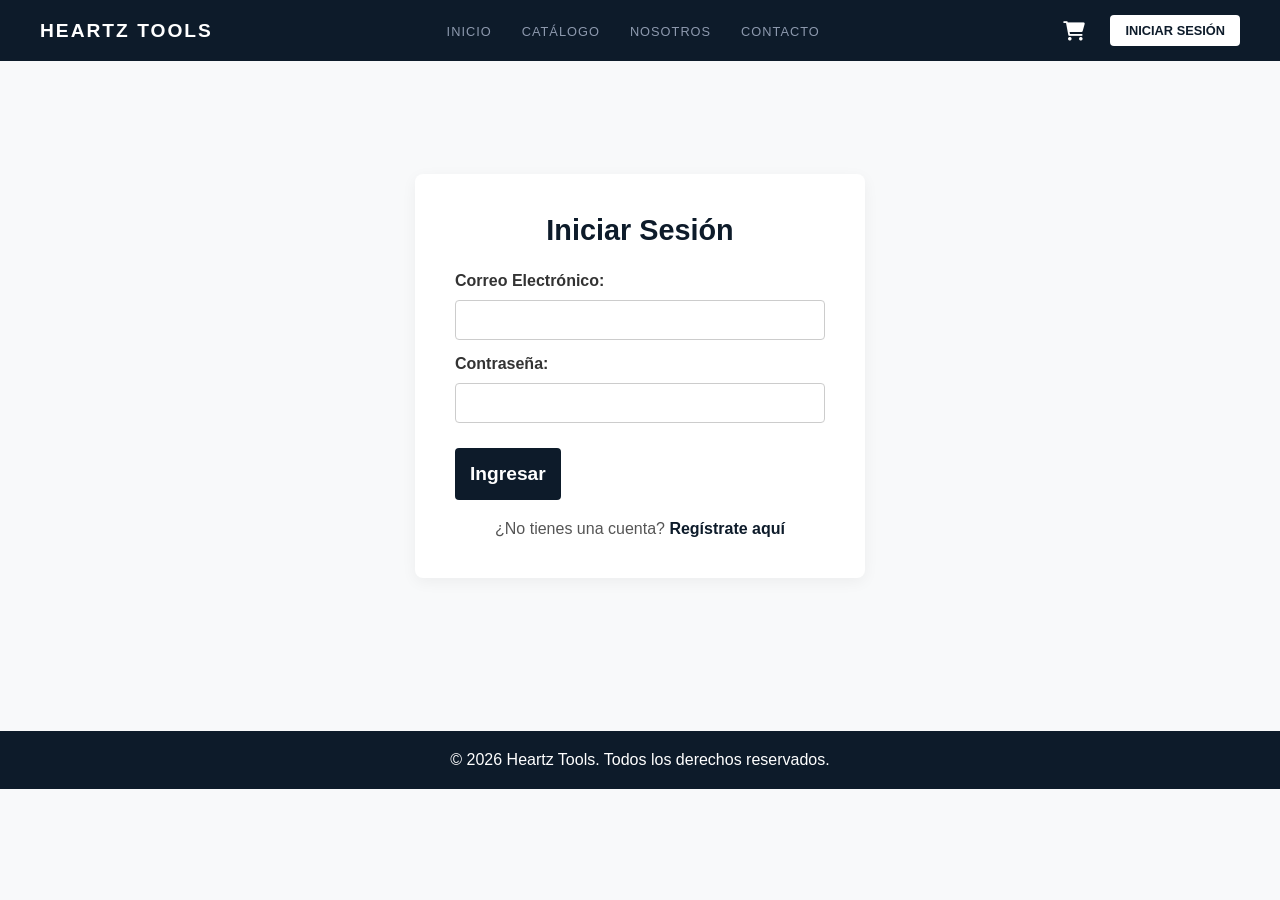
==== admin.html @ 6ed3fba1 "agregué admin de la web" ====
<!DOCTYPE html>
<html lang="es">
<head>
    <meta charset="UTF-8">
    <meta name="viewport" content="width=device-width, initial-scale=1.0">
    <title>Panel de Administración - Heartz Tools</title>
    <link rel="stylesheet" href="assets/css/estilos.css">
    <link rel="stylesheet" href="https://cdnjs.cloudflare.com/ajax/libs/font-awesome/6.0.0/css/all.min.css">
</head>
<body>

    <header>
        <nav class="navbar">
            <div class="logo">HEARTZ TOOLS - ADMIN</div>
            <ul class="nav-links">
                <li><a href="index.html">VER SITIO WEB</a></li>
                <li><a href="#" id="btn-cerrar-sesion-admin" style="color: #ff6b6b;">CERRAR SESIÓN</a></li>
            </ul>
        </nav>
    </header>

    <main class="contenedor-admin">
        <h2>Panel de Gestión de Productos</h2>

        <div class="admin-grid-layout">
            <div class="caja-auth admin-form-box">
                <h3>Agregar Nuevo Producto</h3>
                <form id="form-crear-producto">
                    <div class="grupo-opcion">
                        <label for="admin-titulo">Nombre del Producto:</label>
                        <input type="text" id="admin-titulo" required>
                    </div>

                    <div class="grupo-opcion">
                        <label for="admin-precio">Precio (ej: $150.000):</label>
                        <input type="text" id="admin-precio" required>
                    </div>

                    <div class="grupo-opcion">
                        <label for="admin-imagen">Nombre de la Imagen (ej: bajo-negro.jpg):</label>
                        <input type="text" id="admin-imagen" required>
                    </div>

                    <button type="submit" class="btn-agregar-grande">Publicar en Catálogo</button>
                </form>
            </div>

            <div class="admin-tabla-box">
                <h3>Productos Actuales</h3>
                <div class="tabla-carrito-contenedor">
                    <table class="tabla-carrito">
                        <thead>
                            <tr>
                                <th>Producto</th>
                                <th>Precio</th>
                                <th>Acción</th>
                            </tr>
                        </thead>
                        <tbody id="admin-lista-productos">
                        </tbody>
                    </table>
                </div>
            </div>
        </div>
    </main>

    <footer>
        <p>&copy; 2026 Heartz Tools. Panel de Administración.</p>
    </footer>

    <script src="assets/js/validaciones.js"></script>
</body>
</html>
---- assets/css/estilos.css ----
/* ================= RESET Y CONFIGURACIÓN BASE ================= */
* {
    margin: 0;
    padding: 0;
    box-sizing: border-box;
    font-family: 'Segoe UI', Tahoma, Geneva, Verdana, sans-serif;
}

body {
    background-color: #f8f9fa;
}

/* ================= MENÚ DE NAVEGACIÓN ================= */
.navbar {
    background-color: #0d1b2a; /* Azul oscuro elegante */
    color: white;
    display: flex;
    justify-content: space-between;
    align-items: center;
    padding: 15px 40px;
}

.logo {
    font-weight: 600;
    font-size: 1.2rem;
    letter-spacing: 2px;
}

.nav-links {
    display: flex;
    list-style: none;
    gap: 30px;
}

.nav-links a {
    color: #8d99ae; /* Gris azulado para los links inactivos */
    text-decoration: none;
    font-size: 0.8rem;
    letter-spacing: 1px;
    transition: color 0.3s;
}

.nav-links a:hover {
    color: white;
}

.nav-actions {
    display: flex;
    align-items: center;
    gap: 15px;
}

.cart-btn {
    background: transparent;
    border: 1px solid #8d99ae;
    color: white;
    padding: 8px 12px;
    cursor: pointer;
    transition: 0.3s;
}

.cart-btn:hover {
    background-color: rgba(255,255,255,0.1);
}

.login-btn {
    background: white;
    color: #0d1b2a;
    border: none;
    padding: 9px 20px;
    font-size: 0.8rem;
    font-weight: bold;
    cursor: pointer;
}

/* ================= BANNER PRINCIPAL (HERO - INICIO) ================= */
.hero {
    position: relative;
    height: 450px;
    background: linear-gradient(rgba(13, 27, 42, 0.7), rgba(13, 27, 42, 0.7)), url('../img/fondo-instrumentos.jpg') center/cover;
    display: flex;
    justify-content: space-between;
    align-items: center;
    padding: 0 40px;
    color: white;
}

.hero-content {
    text-align: center;
    flex-grow: 1;
}

.hero h2 {
    font-size: 1.5rem;
    letter-spacing: 3px;
    font-weight: 400;
    margin-bottom: 20px;
}

.carousel-btn {
    background: rgba(255, 255, 255, 0.2);
    border: none;
    color: white;
    width: 45px;
    height: 45px;
    border-radius: 50%;
    cursor: pointer;
    font-size: 1.2rem;
}

.carousel-indicators .dot {
    display: inline-block;
    width: 30px;
    height: 2px;
    background: rgba(255, 255, 255, 0.4);
    margin: 0 5px;
}

.carousel-indicators .dot.active {
    background: white;
}

/* ================= PRODUCTOS DESTACADOS (INICIO) ================= */
.destacados {
    text-align: center;
    padding: 50px 20px;
    background-color: white;
}

.destacados h3 {
    font-size: 1.3rem;
    letter-spacing: 2px;
    color: #333;
    font-weight: 400;
    margin-bottom: 10px;
}

.arrow-down {
    font-size: 1.5rem;
    color: #666;
    margin-bottom: 40px;
}

.grid-productos {
    display: flex;
    justify-content: center;
    gap: 30px;
    max-width: 1100px;
    margin: 0 auto;
}

.producto-card {
    flex: 1;
    height: 350px;
    background-color: #eaeaea; 
    border-radius: 8px;
    overflow: hidden;
    box-shadow: 0 4px 10px rgba(0,0,0,0.1);
}

.producto-card img {
    width: 100%;
    height: 100%;
    object-fit: cover;
    transition: transform 0.3s ease;
}

.producto-card:hover img {
    transform: scale(1.05); 
}

/* ================= PÁGINA DE CATÁLOGO ================= */
.contenedor-catalogo {
    padding: 40px 20px;
    max-width: 1280px;
    margin: 0 auto;
}

.encabezado-catalogo {
    text-align: center;
    margin-bottom: 40px;
    color: #0d1b2a;
}

.encabezado-catalogo h2 {
    font-size: 2rem;
    letter-spacing: 2px;
    margin-bottom: 10px;
}

.grilla-catalogo {
    display: grid;
    gap: 30px;
}

.tarjeta-producto {
    background-color: white;
    border-radius: 8px;
    overflow: hidden;
    box-shadow: 0 4px 15px rgba(0,0,0,0.05);
    transition: transform 0.3s;
    display: flex;
    flex-direction: column;
}

.tarjeta-producto:hover {
    transform: translateY(-5px);
    box-shadow: 0 8px 20px rgba(0,0,0,0.1);
}

.tarjeta-producto img {
    width: 100%;
    height: 250px;
    object-fit: contain; 
    background-color: #f4f4f4;
    padding: 20px;
}

.info-producto {
    padding: 20px;
    text-align: center;
    display: flex;
    flex-direction: column;
    flex-grow: 1;
    justify-content: space-between;
}

.info-producto h3 {
    font-size: 1.1rem;
    color: #333;
    margin-bottom: 10px;
}

.precio {
    font-size: 1.3rem;
    font-weight: bold;
    color: #0d1b2a;
    margin-bottom: 15px;
}

.btn-agregar {
    background-color: #0d1b2a;
    color: white;
    border: none;
    padding: 10px;
    border-radius: 4px;
    cursor: pointer;
    font-weight: bold;
    transition: background-color 0.3s;
}

.btn-agregar:hover {
    background-color: #1a365d;
}

/* ================= MEDIA QUERIES (DISEÑO RESPONSIVE) ================= */
/* Móviles: Desde 360px (1 columna) */
@media (min-width: 360px) {
    .grilla-catalogo {
        grid-template-columns: 1fr;
    }
}

/* Tablets: Desde 768px (2 columnas) */
@media (min-width: 768px) {
    .grilla-catalogo {
        grid-template-columns: repeat(2, 1fr);
    }
    
    .grid-productos {
        flex-direction: row;
    }
}

/* Escritorio: Desde 1280px (4 columnas) */
@media (min-width: 1280px) {
    .grilla-catalogo {
        grid-template-columns: repeat(4, 1fr);
    }
}

/* ================= FOOTER ================= */
footer {
    background-color: #0d1b2a;
    color: white;
    text-align: center;
    padding: 20px;
    margin-top: 40px;
}

.contenedor-contacto {
    padding: 40px 20px;
    max-width: 800px;
    margin: 0 auto;
}

.encabezado-contacto {
    text-align: center;
    margin-bottom: 30px;
    color: #0d1b2a;
}

.encabezado-contacto h2 {
    font-size: 2rem;
    letter-spacing: 2px;
}

.formulario-seccion {
    background-color: white;
    padding: 30px;
    border-radius: 8px;
    box-shadow: 0 4px 15px rgba(0,0,0,0.05);
}

.grupo-input {
    margin-bottom: 20px;
    display: flex;
    flex-direction: column;
}

.grupo-input label {
    margin-bottom: 8px;
    font-weight: bold;
    color: #333;
}

.grupo-input input,
.grupo-input select,
.grupo-input textarea {
    padding: 12px;
    border: 1px solid #ccc;
    border-radius: 4px;
    font-size: 1rem;
}

.btn-enviar {
    background-color: #0d1b2a;
    color: white;
    border: none;
    padding: 15px;
    width: 100%;
    font-size: 1.1rem;
    border-radius: 4px;
    cursor: pointer;
    font-weight: bold;
    transition: background-color 0.3s;
}

.btn-enviar:hover {
    background-color: #1a365d;
}

#caja-errores {
    background-color: #ffebee;
    color: #c62828;
    padding: 15px;
    margin-bottom: 20px;
    border-left: 5px solid #c62828;
    border-radius: 4px;
}

#caja-errores ul {
    margin-left: 20px;
    margin-top: 10px;
}

.oculto {
    display: none;
}

/* ================= PÁGINA NOSOTROS ================= */
.contenedor-nosotros {
    padding: 50px 20px;
    max-width: 1100px;
    margin: 0 auto;
}

.historia-empresa h2 {
    text-align: center;
    color: #0d1b2a;
    margin-bottom: 40px;
    font-size: 2rem;
    letter-spacing: 2px;
}

.contenido-historia {
    display: flex;
    flex-direction: column; /* Apilado en celulares por defecto */
    gap: 40px;
    background-color: white;
    padding: 30px;
    border-radius: 8px;
    box-shadow: 0 4px 15px rgba(0,0,0,0.05);
}

.contenido-historia img {
    width: 100%;
    border-radius: 8px;
    object-fit: cover;
    max-height: 400px;
}

.texto-historia h3 {
    color: #0d1b2a;
    margin-bottom: 20px;
    font-size: 1.3rem;
}

.texto-historia p {
    margin-bottom: 15px;
    line-height: 1.7;
    color: #444;
    font-size: 1.05rem;
}

/* Diseño para Tablets y Computadores (2 columnas) */
@media (min-width: 768px) {
    .contenido-historia {
        flex-direction: row; /* Se pone uno al lado del otro */
        align-items: center;
    }

    .contenido-historia img {
        width: 50%; /* La imagen ocupa la mitad */
    }

    .texto-historia {
        width: 50%; /* El texto ocupa la otra mitad */
    }
}

/* ================= DETALLE DEL PRODUCTO (Aplica para todos los instrumentos) ================= */
.contenedor-detalle {
    padding: 50px 20px;
    max-width: 1100px;
    margin: 0 auto;
}

.vista-producto {
    display: flex;
    flex-direction: column;
    gap: 40px;
    background-color: white;
    padding: 30px;
    border-radius: 8px;
    box-shadow: 0 4px 15px rgba(0,0,0,0.05);
}

.imagen-detalle {
    background-color: #f4f4f4;
    padding: 20px;
    border-radius: 8px;
    text-align: center;
}

.imagen-detalle img {
    max-width: 100%;
    max-height: 400px;
    object-fit: contain;
}

.info-detalle h2 {
    color: #0d1b2a;
    font-size: 2rem;
    margin-bottom: 15px;
}

.precio-detalle {
    font-size: 1.8rem;
    font-weight: bold;
    color: #0d1b2a;
    margin-bottom: 20px;
}

.descripcion {
    color: #555;
    line-height: 1.6;
    margin-bottom: 30px;
    font-size: 1.05rem;
}

.opciones-compra {
    display: flex;
    flex-direction: column;
    gap: 15px;
}

.grupo-opcion label {
    font-weight: bold;
    color: #333;
    display: block;
    margin-bottom: 5px;
}

.grupo-opcion select {
    width: 100%;
    padding: 10px;
    border: 1px solid #ccc;
    border-radius: 4px;
    font-size: 1rem;
}

.btn-agregar-grande {
    background-color: #0d1b2a;
    color: white;
    border: none;
    padding: 15px;
    font-size: 1.2rem;
    border-radius: 4px;
    cursor: pointer;
    font-weight: bold;
    margin-top: 10px;
    transition: background-color 0.3s;
}

.btn-agregar-grande:hover {
    background-color: #1a365d;
}

/* Diseño para Tablets y Computadores (2 columnas) */
@media (min-width: 768px) {
    .vista-producto {
        flex-direction: row;
    }
    
    .imagen-detalle {
        flex: 1;
    }
    
    .info-detalle {
        flex: 1;
    }
}

.contenedor-carrito {
    padding: 40px 20px;
    max-width: 900px;
    margin: 0 auto;
}

.contenedor-carrito h2 {
    text-align: center;
    color: #0d1b2a;
    margin-bottom: 30px;
    font-size: 2rem;
    letter-spacing: 2px;
}

.tabla-carrito-contenedor {
    background-color: white;
    border-radius: 8px;
    box-shadow: 0 4px 15px rgba(0,0,0,0.05);
    overflow-x: auto;
    margin-bottom: 25px;
}

.tabla-carrito {
    width: 100%;
    border-collapse: collapse;
    text-align: left;
}

.tabla-carrito th, 
.tabla-carrito td {
    padding: 15px;
    border-bottom: 1px solid #eee;
}

.tabla-carrito th {
    background-color: #0d1b2a;
    color: white;
    font-weight: bold;
}

.tabla-carrito td {
    color: #333;
}

.btn-eliminar {
    background-color: #ffebee;
    color: #c62828;
    border: none;
    padding: 8px 12px;
    border-radius: 4px;
    cursor: pointer;
    font-weight: bold;
    transition: background-color 0.3s;
}

.btn-eliminar:hover {
    background-color: #ffcdd2;
}

.resumen-carrito {
    background-color: white;
    padding: 25px;
    border-radius: 8px;
    box-shadow: 0 4px 15px rgba(0,0,0,0.05);
    display: flex;
    flex-direction: column;
    gap: 20px;
    align-items: flex-end;
}

.total-container h3 {
    color: #0d1b2a;
    font-size: 1.5rem;
}

.acciones-carrito {
    display: flex;
    gap: 15px;
    width: 100%;
    justify-content: flex-end;
}

.btn-vaciar {
    background-color: #e0e0e0;
    color: #333;
    border: none;
    padding: 12px 20px;
    border-radius: 4px;
    font-size: 1rem;
    cursor: pointer;
    font-weight: bold;
    transition: background-color 0.3s;
}

.btn-vaciar:hover {
    background-color: #bdbdbd;
}

.btn-comprar {
    background-color: #0d1b2a;
    color: white;
    border: none;
    padding: 12px 25px;
    border-radius: 4px;
    font-size: 1rem;
    cursor: pointer;
    font-weight: bold;
    transition: background-color 0.3s;
}

.btn-comprar:hover {
    background-color: #1a365d;
}

@media (max-width: 600px) {
    .acciones-carrito {
        flex-direction: column;
    }
    
    .btn-vaciar, .btn-comprar {
        width: 100%;
    }
}

.cart-btn {
    background: none;
    border: none;
    color: #fff;
    font-size: 1.2rem;
    cursor: pointer;
    text-decoration: none;
    display: inline-flex;
    align-items: center;
    justify-content: center;
    padding: 5px 10px;
}

.cart-btn:hover {
    color: #ccc;
}

.contenedor-auth {
    display: flex;
    justify-content: center;
    align-items: center;
    padding: 50px 20px;
    min-height: 70vh;
}

.caja-auth {
    background-color: white;
    padding: 40px;
    border-radius: 8px;
    box-shadow: 0 4px 15px rgba(0,0,0,0.05);
    width: 100%;
    max-width: 450px;
}

.caja-auth h2 {
    color: #0d1b2a;
    margin-bottom: 25px;
    text-align: center;
    font-size: 1.8rem;
}

.caja-auth input {
    width: 100%;
    padding: 10px;
    border: 1px solid #ccc;
    border-radius: 4px;
    font-size: 1rem;
    margin-top: 5px;
    margin-bottom: 15px;
    box-sizing: border-box;
}

.texto-alternativo {
    text-align: center;
    margin-top: 20px;
    color: #555;
}

.texto-alternativo a {
    color: #0d1b2a;
    font-weight: bold;
    text-decoration: none;
}

.texto-alternativo a:hover {
    text-decoration: underline;
}

.login-btn {
    background-color: #ffffff;
    color: #0d1b2a;
    border: none;
    padding: 8px 15px;
    border-radius: 4px;
    font-weight: bold;
    cursor: pointer;
    transition: background-color 0.3s;
    display: inline-block;
}

.login-btn:hover {
    background-color: #f0f0f0;
}

.contenedor-admin {
    padding: 40px 20px;
    max-width: 1200px;
    margin: 0 auto;
}

.contenedor-admin h2 {
    color: #0d1b2a;
    margin-bottom: 30px;
    text-align: center;
    font-size: 2rem;
}

.admin-grid-layout {
    display: flex;
    flex-direction: column;
    gap: 30px;
}

@media (min-width: 900px) {
    .admin-grid-layout {
        flex-direction: row;
        align-items: flex-start;
    }
    .admin-form-box {
        flex: 1;
    }
    .admin-tabla-box {
        flex: 2;
    }
}

.grid-catalogo {
    display: grid;
    grid-template-columns: repeat(auto-fit, minmax(250px, 1fr));
    gap: 30px;
    max-width: 1100px;
    margin: 0 auto;
}
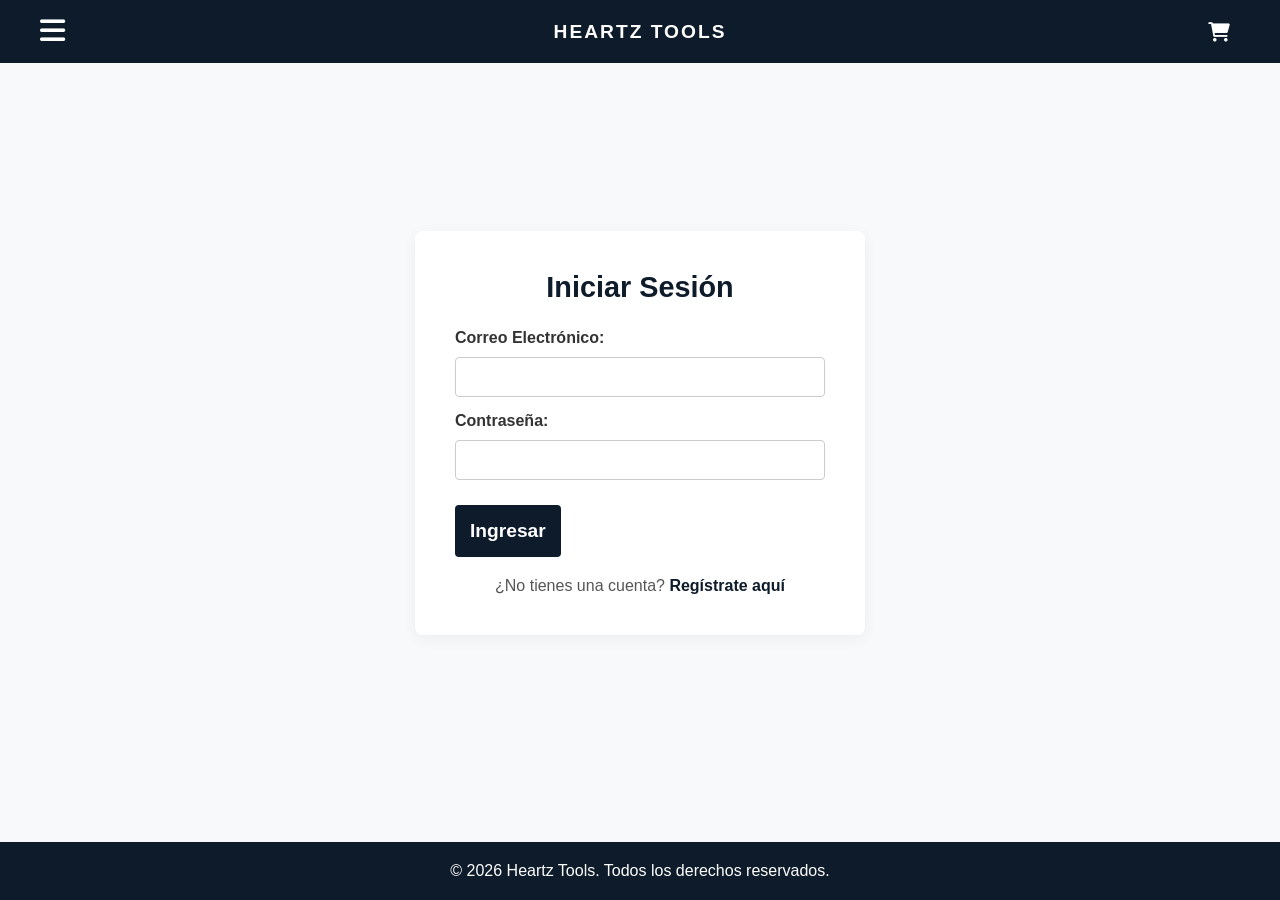
==== commit 84903eaa: "Update Header Se actualizo el header en varios html" ====
--- a/admin.html
+++ b/admin.html
@@ -8,7 +8,6 @@
     <link rel="stylesheet" href="https://cdnjs.cloudflare.com/ajax/libs/font-awesome/6.0.0/css/all.min.css">
 </head>
 <body>
-
     <header>
         <nav class="navbar">
             <div class="logo">HEARTZ TOOLS - ADMIN</div>
@@ -18,10 +17,8 @@
             </ul>
         </nav>
     </header>
-
     <main class="contenedor-admin">
         <h2>Panel de Gestión de Productos</h2>
-
         <div class="admin-grid-layout">
             <div class="caja-auth admin-form-box">
                 <h3>Agregar Nuevo Producto</h3>
@@ -30,21 +27,17 @@
                         <label for="admin-titulo">Nombre del Producto:</label>
                         <input type="text" id="admin-titulo" required>
                     </div>
-
                     <div class="grupo-opcion">
                         <label for="admin-precio">Precio (ej: $150.000):</label>
                         <input type="text" id="admin-precio" required>
                     </div>
-
                     <div class="grupo-opcion">
                         <label for="admin-imagen">Nombre de la Imagen (ej: bajo-negro.jpg):</label>
                         <input type="text" id="admin-imagen" required>
                     </div>
-
                     <button type="submit" class="btn-agregar-grande">Publicar en Catálogo</button>
                 </form>
             </div>
-
             <div class="admin-tabla-box">
                 <h3>Productos Actuales</h3>
                 <div class="tabla-carrito-contenedor">
--- a/assets/css/estilos.css
+++ b/assets/css/estilos.css
@@ -11,32 +11,82 @@
 }
 
 /* ================= MENÚ DE NAVEGACIÓN ================= */
+/* ================= MENÚ DE NAVEGACIÓN ================= */
 .navbar {
-    background-color: #0d1b2a; /* Azul oscuro elegante */
-    color: white;
-    display: flex;
+    background-color: #0d1b2a; 
+    color: white;
+    display: flex;
+    flex-wrap: wrap; /* Permite que los enlaces bajen a la siguiente línea */
     justify-content: space-between;
     align-items: center;
     padding: 15px 40px;
+    position: relative; /* Necesario para centrar el logo perfectamente */
+}
+
+.menu-btn {
+    background: none;
+    border: none;
+    color: white;
+    font-size: 1.8rem;
+    cursor: pointer;
+    transition: color 0.3s;
+}
+
+.menu-btn:hover {
+    color: #8d99ae;
 }
 
 .logo {
+    position: absolute;
+    left: 50%;
+    transform: translateX(-50%); /* Centra el texto de forma exacta */
     font-weight: 600;
     font-size: 1.2rem;
     letter-spacing: 2px;
 }
 
+.nav-actions {
+    display: flex;
+    align-items: center;
+}
+
+.cart-btn {
+    background: transparent;
+    color: white;
+    font-size: 1.2rem;
+    cursor: pointer;
+    text-decoration: none;
+    transition: 0.3s;
+}
+
+.cart-btn:hover {
+    color: #8d99ae;
+}
+
+/* Contenedor de enlaces */
 .nav-links {
-    display: flex;
+    width: 100%;
+    display: none; /* Ocultos por defecto */
+    flex-direction: row; /* Aparecen en fila horizontal */
+    justify-content: center; /* Centrados */
     list-style: none;
     gap: 30px;
+    padding-top: 15px;
+    margin-top: 10px;
+    border-top: 1px solid rgba(255, 255, 255, 0.1); /* Línea divisoria sutil */
+}
+
+/* Esta clase se agregará con JavaScript al hacer clic */
+.nav-links.mostrar {
+    display: flex;
 }
 
 .nav-links a {
-    color: #8d99ae; /* Gris azulado para los links inactivos */
+    color: #8d99ae; 
     text-decoration: none;
-    font-size: 0.8rem;
+    font-size: 0.9rem;
     letter-spacing: 1px;
+    text-transform: uppercase;
     transition: color 0.3s;
 }
 
@@ -44,33 +94,13 @@
     color: white;
 }
 
-.nav-actions {
-    display: flex;
-    align-items: center;
-    gap: 15px;
-}
-
-.cart-btn {
-    background: transparent;
-    border: 1px solid #8d99ae;
-    color: white;
-    padding: 8px 12px;
-    cursor: pointer;
-    transition: 0.3s;
-}
-
-.cart-btn:hover {
-    background-color: rgba(255,255,255,0.1);
-}
-
-.login-btn {
-    background: white;
-    color: #0d1b2a;
-    border: none;
-    padding: 9px 20px;
-    font-size: 0.8rem;
-    font-weight: bold;
-    cursor: pointer;
+/* Hacer que en celulares los enlaces se pongan en columna en lugar de fila */
+@media (max-width: 600px) {
+    .nav-links {
+        flex-direction: column;
+        align-items: center;
+        gap: 15px;
+    }
 }
 
 /* ================= BANNER PRINCIPAL (HERO - INICIO) ================= */
@@ -778,4 +808,15 @@
     gap: 30px;
     max-width: 1100px;
     margin: 0 auto;
+}
+
+body {
+    display: flex;
+    flex-direction: column;
+    min-height: 100vh; /* Ocupa al menos el 100% del alto de la ventana */
+    margin: 0;
+}
+
+main {
+    flex: 1; /* Hace que el contenido principal crezca y empuje el footer al final */
 }
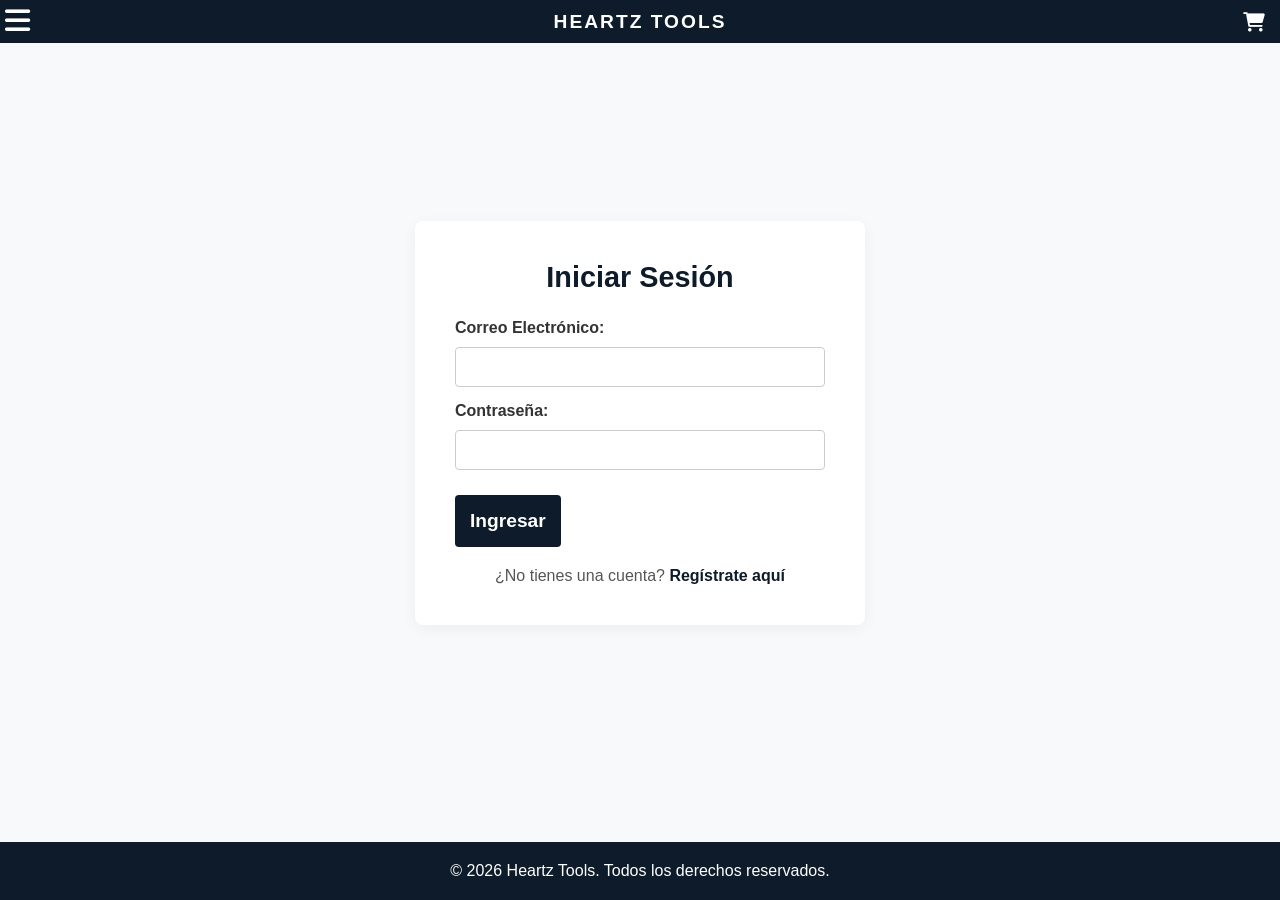
==== commit 3a7a86cf: "final varios cambios arreglos y como version final" ====
--- a/admin.html
+++ b/admin.html
@@ -8,12 +8,31 @@
     <link rel="stylesheet" href="https://cdnjs.cloudflare.com/ajax/libs/font-awesome/6.0.0/css/all.min.css">
 </head>
 <body>
-    <header>
+<header>
         <nav class="navbar">
-            <div class="logo">HEARTZ TOOLS - ADMIN</div>
-            <ul class="nav-links">
-                <li><a href="index.html">VER SITIO WEB</a></li>
-                <li><a href="#" id="btn-cerrar-sesion-admin" style="color: #ff6b6b;">CERRAR SESIÓN</a></li>
+            <!-- Botón Hamburguesa a la izquierda -->
+            <button class="menu-btn" id="btn-menu">
+                <i class="fas fa-bars"></i>
+            </button>
+
+            <!-- Logo centrado que redirige al inicio -->
+            <a href="index.html" class="logo" style="text-decoration: none; color: inherit;">HEARTZ TOOLS PANEL DE ADMINISTRACION</a>
+            
+            <!-- Carrito a la derecha (con el contador preparado) -->
+            <div class="nav-actions">
+                <a href="carrito.html" class="cart-btn" style="position: relative;">
+                    <i class="fas fa-shopping-cart"></i>
+                    <span id="contador-carrito" style="position: absolute; top: -5px; right: -8px; background-color: #ff3b30; color: white; font-size: 0.7rem; font-weight: bold; padding: 2px 6px; border-radius: 50%; display: none;">0</span>
+                </a>
+            </div>
+
+            <!-- Enlaces abajo (ocultos por defecto) -->
+            <ul class="nav-links" id="enlaces-menu">
+                <li><a href="index.html">INICIO</a></li>
+                <li><a href="catalogo.html">CATÁLOGO</a></li> 
+                <li><a href="nosotros.html">NOSOTROS</a></li>
+                <li><a href="contacto.html">CONTACTO</a></li>
+                <li><a href="login.html">INICIAR SESIÓN</a></li>
             </ul>
         </nav>
     </header>
@@ -62,5 +81,19 @@
     </footer>
 
     <script src="assets/js/validaciones.js"></script>
+
+    <!-- Script del Menú Hamburguesa -->
+    <script>
+        const btnMenu = document.getElementById('btn-menu');
+        const enlacesMenu = document.getElementById('enlaces-menu');
+
+        btnMenu.addEventListener('click', () => {
+            enlacesMenu.classList.toggle('mostrar');
+        });
+    </script>
+</body>
+</html>
+
+
 </body>
 </html>
--- a/assets/css/estilos.css
+++ b/assets/css/estilos.css
@@ -21,6 +21,8 @@
     align-items: center;
     padding: 15px 40px;
     position: relative; /* Necesario para centrar el logo perfectamente */
+    flex-shrink: 0;
+    padding: 5px;
 }
 
 .menu-btn {
@@ -30,9 +32,12 @@
     font-size: 1.8rem;
     cursor: pointer;
     transition: color 0.3s;
-}
-
-.menu-btn:hover {
+    flex-shrink: 0;
+}
+
+.menu-btn:hover,
+.menu-btn:focus {
+    outline: none;
     color: #8d99ae;
 }
 
@@ -48,6 +53,7 @@
 .nav-actions {
     display: flex;
     align-items: center;
+    flex-shrink: 0;
 }
 
 .cart-btn {
@@ -121,10 +127,13 @@
 }
 
 .hero h2 {
-    font-size: 1.5rem;
+    font-size: 3.5rem; /* Aumenta el tamaño significativamente */
     letter-spacing: 3px;
-    font-weight: 400;
+    font-weight: 900; /* Letra más gruesa para resaltar el contorno */
     margin-bottom: 20px;
+    color: white; 
+    -webkit-text-stroke: 2px black; /* Agrega el contorno negro sólido */
+    text-shadow: 4px 4px 8px rgba(0, 0, 0, 0.7); /* Sombra para darle profundidad extra */
 }
 
 .carousel-btn {
@@ -477,7 +486,7 @@
 }
 
 .imagen-detalle {
-    background-color: #f4f4f4;
+    background-color: #ffffff;
     padding: 20px;
     border-radius: 8px;
     text-align: center;
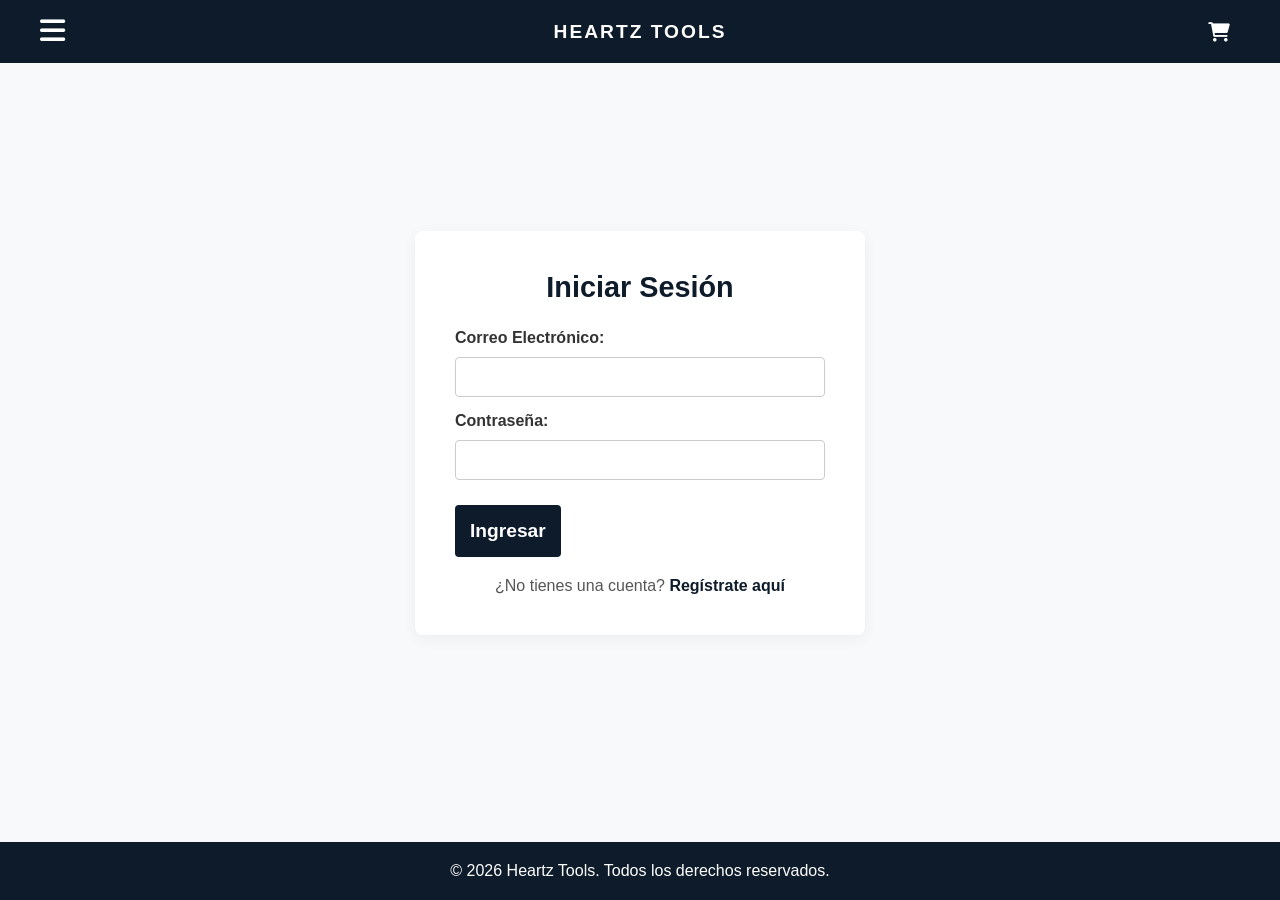
==== commit f022c033: "final Entrega final de la pagina" ====
--- a/admin.html
+++ b/admin.html
@@ -10,15 +10,13 @@
 <body>
 <header>
         <nav class="navbar">
-            <!-- Botón Hamburguesa a la izquierda -->
+            
             <button class="menu-btn" id="btn-menu">
                 <i class="fas fa-bars"></i>
             </button>
 
-            <!-- Logo centrado que redirige al inicio -->
             <a href="index.html" class="logo" style="text-decoration: none; color: inherit;">HEARTZ TOOLS PANEL DE ADMINISTRACION</a>
             
-            <!-- Carrito a la derecha (con el contador preparado) -->
             <div class="nav-actions">
                 <a href="carrito.html" class="cart-btn" style="position: relative;">
                     <i class="fas fa-shopping-cart"></i>
@@ -26,7 +24,6 @@
                 </a>
             </div>
 
-            <!-- Enlaces abajo (ocultos por defecto) -->
             <ul class="nav-links" id="enlaces-menu">
                 <li><a href="index.html">INICIO</a></li>
                 <li><a href="catalogo.html">CATÁLOGO</a></li> 
@@ -82,7 +79,6 @@
 
     <script src="assets/js/validaciones.js"></script>
 
-    <!-- Script del Menú Hamburguesa -->
     <script>
         const btnMenu = document.getElementById('btn-menu');
         const enlacesMenu = document.getElementById('enlaces-menu');
@@ -94,6 +90,5 @@
 </body>
 </html>
 
-
 </body>
 </html>
--- a/assets/css/estilos.css
+++ b/assets/css/estilos.css
@@ -1,4 +1,4 @@
-/* ================= RESET Y CONFIGURACIÓN BASE ================= */
+
 * {
     margin: 0;
     padding: 0;
@@ -10,19 +10,16 @@
     background-color: #f8f9fa;
 }
 
-/* ================= MENÚ DE NAVEGACIÓN ================= */
-/* ================= MENÚ DE NAVEGACIÓN ================= */
 .navbar {
     background-color: #0d1b2a; 
     color: white;
     display: flex;
-    flex-wrap: wrap; /* Permite que los enlaces bajen a la siguiente línea */
+    flex-wrap: wrap; 
     justify-content: space-between;
     align-items: center;
     padding: 15px 40px;
-    position: relative; /* Necesario para centrar el logo perfectamente */
+    position: relative; 
     flex-shrink: 0;
-    padding: 5px;
 }
 
 .menu-btn {
@@ -44,7 +41,7 @@
 .logo {
     position: absolute;
     left: 50%;
-    transform: translateX(-50%); /* Centra el texto de forma exacta */
+    transform: translateX(-50%); 
     font-weight: 600;
     font-size: 1.2rem;
     letter-spacing: 2px;
@@ -69,20 +66,18 @@
     color: #8d99ae;
 }
 
-/* Contenedor de enlaces */
 .nav-links {
     width: 100%;
-    display: none; /* Ocultos por defecto */
-    flex-direction: row; /* Aparecen en fila horizontal */
-    justify-content: center; /* Centrados */
+    display: none; 
+    flex-direction: row; 
+    justify-content: center; 
     list-style: none;
     gap: 30px;
     padding-top: 15px;
     margin-top: 10px;
-    border-top: 1px solid rgba(255, 255, 255, 0.1); /* Línea divisoria sutil */
-}
-
-/* Esta clase se agregará con JavaScript al hacer clic */
+    border-top: 1px solid rgba(255, 255, 255, 0.1); 
+}
+
 .nav-links.mostrar {
     display: flex;
 }
@@ -100,7 +95,6 @@
     color: white;
 }
 
-/* Hacer que en celulares los enlaces se pongan en columna en lugar de fila */
 @media (max-width: 600px) {
     .nav-links {
         flex-direction: column;
@@ -109,7 +103,6 @@
     }
 }
 
-/* ================= BANNER PRINCIPAL (HERO - INICIO) ================= */
 .hero {
     position: relative;
     height: 450px;
@@ -127,13 +120,13 @@
 }
 
 .hero h2 {
-    font-size: 3.5rem; /* Aumenta el tamaño significativamente */
+    font-size: 3.5rem; 
     letter-spacing: 3px;
-    font-weight: 900; /* Letra más gruesa para resaltar el contorno */
+    font-weight: 900; 
     margin-bottom: 20px;
     color: white; 
-    -webkit-text-stroke: 2px black; /* Agrega el contorno negro sólido */
-    text-shadow: 4px 4px 8px rgba(0, 0, 0, 0.7); /* Sombra para darle profundidad extra */
+    -webkit-text-stroke: 2px black; 
+    text-shadow: 4px 4px 8px rgba(0, 0, 0, 0.7); 
 }
 
 .carousel-btn {
@@ -159,7 +152,6 @@
     background: white;
 }
 
-/* ================= PRODUCTOS DESTACADOS (INICIO) ================= */
 .destacados {
     text-align: center;
     padding: 50px 20px;
@@ -208,7 +200,6 @@
     transform: scale(1.05); 
 }
 
-/* ================= PÁGINA DE CATÁLOGO ================= */
 .contenedor-catalogo {
     padding: 40px 20px;
     max-width: 1280px;
@@ -292,15 +283,12 @@
     background-color: #1a365d;
 }
 
-/* ================= MEDIA QUERIES (DISEÑO RESPONSIVE) ================= */
-/* Móviles: Desde 360px (1 columna) */
 @media (min-width: 360px) {
     .grilla-catalogo {
         grid-template-columns: 1fr;
     }
 }
 
-/* Tablets: Desde 768px (2 columnas) */
 @media (min-width: 768px) {
     .grilla-catalogo {
         grid-template-columns: repeat(2, 1fr);
@@ -311,14 +299,12 @@
     }
 }
 
-/* Escritorio: Desde 1280px (4 columnas) */
 @media (min-width: 1280px) {
     .grilla-catalogo {
         grid-template-columns: repeat(4, 1fr);
     }
 }
 
-/* ================= FOOTER ================= */
 footer {
     background-color: #0d1b2a;
     color: white;
@@ -407,7 +393,6 @@
     display: none;
 }
 
-/* ================= PÁGINA NOSOTROS ================= */
 .contenedor-nosotros {
     padding: 50px 20px;
     max-width: 1100px;
@@ -424,7 +409,7 @@
 
 .contenido-historia {
     display: flex;
-    flex-direction: column; /* Apilado en celulares por defecto */
+    flex-direction: column; 
     gap: 40px;
     background-color: white;
     padding: 30px;
@@ -452,23 +437,21 @@
     font-size: 1.05rem;
 }
 
-/* Diseño para Tablets y Computadores (2 columnas) */
 @media (min-width: 768px) {
     .contenido-historia {
-        flex-direction: row; /* Se pone uno al lado del otro */
+        flex-direction: row; 
         align-items: center;
     }
 
     .contenido-historia img {
-        width: 50%; /* La imagen ocupa la mitad */
+        width: 50%; 
     }
 
     .texto-historia {
-        width: 50%; /* El texto ocupa la otra mitad */
-    }
-}
-
-/* ================= DETALLE DEL PRODUCTO (Aplica para todos los instrumentos) ================= */
+        width: 50%; 
+    }
+}
+
 .contenedor-detalle {
     padding: 50px 20px;
     max-width: 1100px;
@@ -556,7 +539,6 @@
     background-color: #1a365d;
 }
 
-/* Diseño para Tablets y Computadores (2 columnas) */
 @media (min-width: 768px) {
     .vista-producto {
         flex-direction: row;
@@ -822,10 +804,10 @@
 body {
     display: flex;
     flex-direction: column;
-    min-height: 100vh; /* Ocupa al menos el 100% del alto de la ventana */
+    min-height: 100vh; 
     margin: 0;
 }
 
 main {
-    flex: 1; /* Hace que el contenido principal crezca y empuje el footer al final */
+    flex: 1; 
 }
